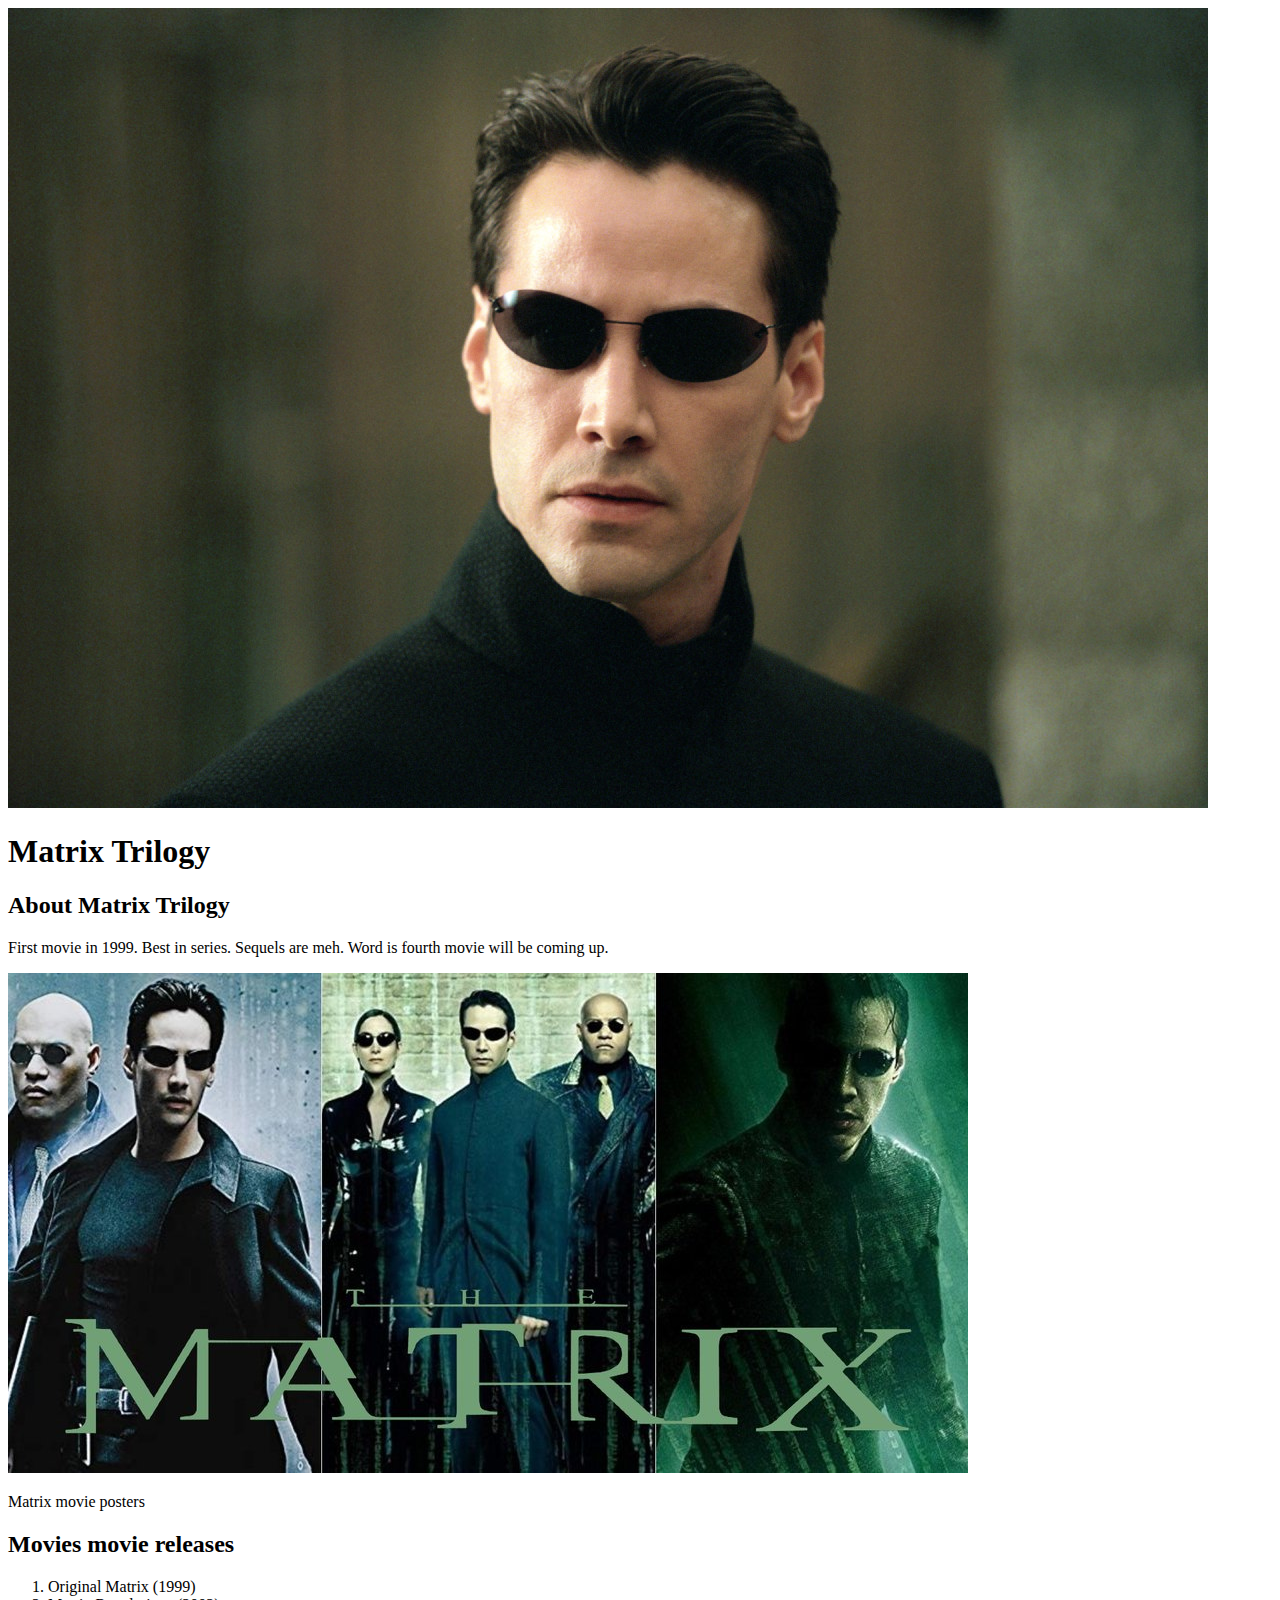
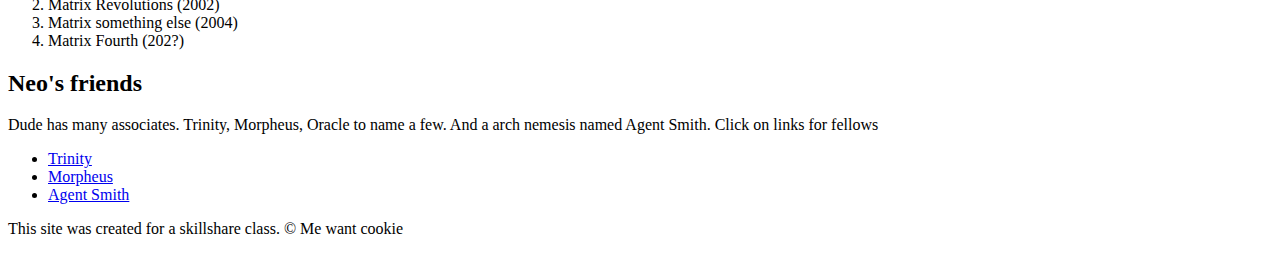
==== index.html @ dc68ed2a "add characters for index.html" ====
<!DOCTYPE html>
<html>
<head>
	<title>Matrix</title>
	<link rel="icon" href="img/neo-avatar.jpg">
</head>
<body>
	<!-- Header element -->
	<header>
		<img src="img/neo-avatar.jpg">
		<h1>Matrix Trilogy</h1>
	</header>


	<!-- Main element  -->
	<main>
		<h2>About Matrix Trilogy</h2>
		<p>First movie in 1999. Best in series. Sequels are meh. Word is fourth movie will be coming up.</p>
		<img src="img/matrix-movie-posters.jpg">
		<p>Matrix movie posters</p>
		
		<h2>Movies movie releases</h2>
		<ol>
			<li>Original Matrix (1999)</li>
			<li>Matrix Revolutions (2002)</li>
			<li>Matrix something else (2004)</li>
			<li>Matrix Fourth (202?)</li>
		</ol>
		<!--  Friends -->
		<h2>Neo's friends</h2>
		<p>Dude has many associates. Trinity, Morpheus, Oracle to name a few. And a arch nemesis named Agent Smith. Click on links for fellows</p>
		<ul>
			<li><a href="https://en.wikipedia.org/wiki/Trinity_(The_Matrix)">Trinity</a></li>
			<li><a href="https://en.wikipedia.org/wiki/Morpheus_(The_Matrix)">Morpheus</a></li>
			<li><a href="https://en.wikipedia.org/wiki/Agent_Smith">Agent Smith</a></li>

		</ul>

	</main>

	<!-- Footer element -->
	<footer>
		<p>This site was created for a skillshare class. &copy;
		Me want cookie</p>
	</footer>
</body>
</html>
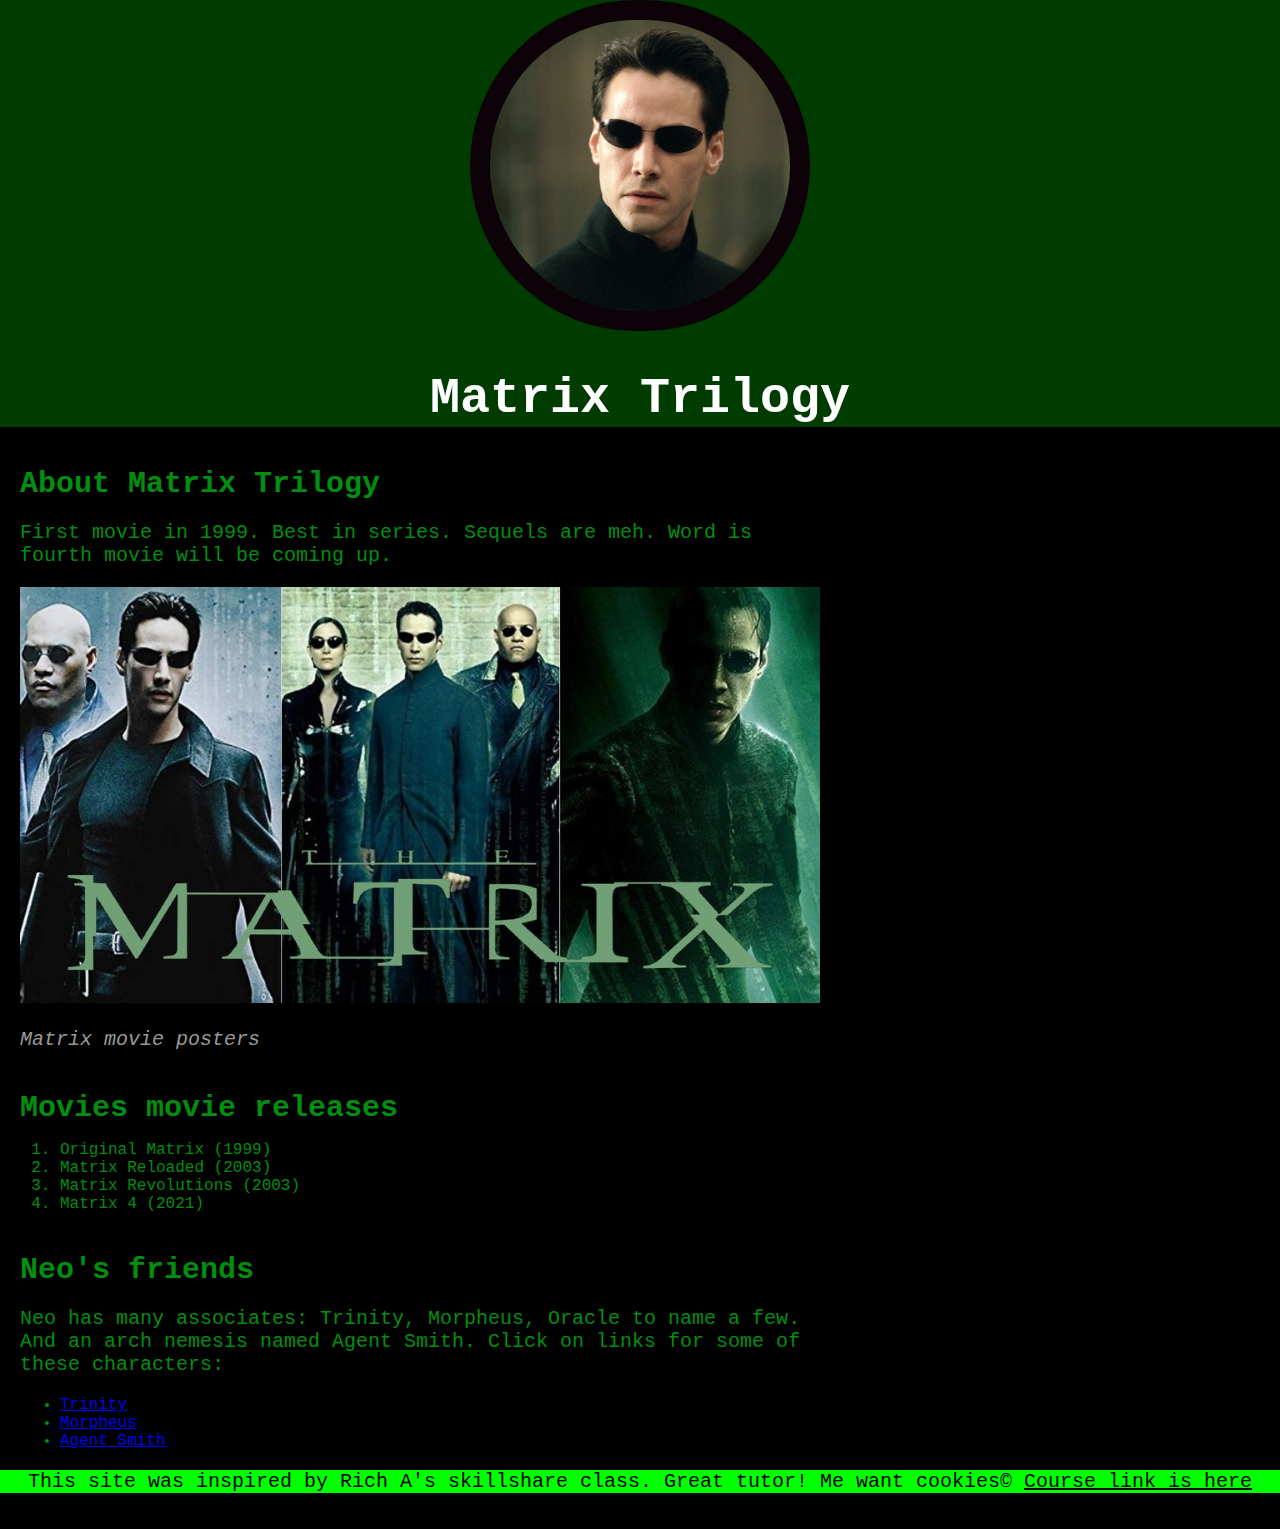
==== commit ffba31ce: "wrote css for characters" ====
--- a/index.html
+++ b/index.html
@@ -2,7 +2,8 @@
 <html>
 <head>
 	<title>Matrix</title>
-	<link rel="icon" href="img/neo-avatar.jpg">
+	<link rel="icon" href="img/neo-avatar.jpg"> <!-- for FavIcon -->
+	<link rel="stylesheet" type="text/css" href="css/movie.css">
 </head>
 <body>
 	<!-- Header element -->
@@ -17,18 +18,18 @@
 		<h2>About Matrix Trilogy</h2>
 		<p>First movie in 1999. Best in series. Sequels are meh. Word is fourth movie will be coming up.</p>
 		<img src="img/matrix-movie-posters.jpg">
-		<p>Matrix movie posters</p>
+		<p  class="caption">Matrix movie posters</p>
 		
 		<h2>Movies movie releases</h2>
 		<ol>
 			<li>Original Matrix (1999)</li>
-			<li>Matrix Revolutions (2002)</li>
-			<li>Matrix something else (2004)</li>
-			<li>Matrix Fourth (202?)</li>
+			<li>Matrix Reloaded (2003)</li>
+			<li>Matrix Revolutions (2003)</li>
+			<li>Matrix 4 (2021)</li>
 		</ol>
 		<!--  Friends -->
 		<h2>Neo's friends</h2>
-		<p>Dude has many associates. Trinity, Morpheus, Oracle to name a few. And a arch nemesis named Agent Smith. Click on links for fellows</p>
+		<p>Neo has many associates: Trinity, Morpheus, Oracle to name a few. And an arch nemesis named Agent Smith. Click on links for some of these characters:</p>
 		<ul>
 			<li><a href="https://en.wikipedia.org/wiki/Trinity_(The_Matrix)">Trinity</a></li>
 			<li><a href="https://en.wikipedia.org/wiki/Morpheus_(The_Matrix)">Morpheus</a></li>
@@ -40,8 +41,7 @@
 
 	<!-- Footer element -->
 	<footer>
-		<p>This site was created for a skillshare class. &copy;
-		Me want cookie</p>
+		<p>This site was inspired by Rich A's skillshare class. Great tutor! Me want cookies&copy; <a href="https://skl.sh/3fgZute">Course link is here</a></p>
 	</footer>
 </body>
 </html>--- a/css/movie.css
+++ b/css/movie.css
@@ -0,0 +1,101 @@
+body{
+
+	margin: 0;
+	font-family: ocr a extended, monospace, courier;
+	background-color: black;
+}
+
+header{
+	background-color: #003B00;
+	font-color: #008F11;
+	text-align: center;
+}
+
+h1, h2{
+	font-family: ocr a extended, monospace, courier;
+}
+ 
+header h1{
+	color: white;
+	font-size: 50px;
+} 
+
+header img{
+	border-radius: 170px;
+	width: 300px;
+	border: 20px solid #0D0208;
+}
+	/* for ain element */
+main{
+	max-width: 800px;
+	margin: 0, auto;
+	padding: 0 20px;
+	color: #008F11;
+
+}
+
+main img{
+	max-width: 800px;
+}
+
+
+h2{font-size: 30px;
+	color: #008F11;
+	margin: 40px 0 10px;
+}
+
+p{
+	font-size: 20px;
+	font-color: white;
+}
+
+a:hover{
+	color: white;
+	background-color: #008F11;
+}
+
+footer{
+	background-color: lime;
+	text-align: center;
+	color: black;
+	padding: auto;
+}
+
+footer a{
+	color: #0D0208;
+}
+
+footer a:hover{
+	opacity: 0.5;
+	background-color: transparent;
+}
+
+
+p.caption{
+	color: #999999;
+	font-style: italic;
+}
+
+/* 
+font-family: ocr a extended, monospace, courier;
+
+Name: Malachite
+Name: Vampire Black
+Hex: #0D0208
+RGB: (13, 2, 8)
+CMYK: 0, 0.846, 0.384, 0.949
+DARK GREEN	
+Name: Dark Green
+Hex: #003B00
+RGB: (0, 59, 0)
+CMYK: 1, 0, 1, 0.768
+ISLAMIC GREEN	
+Name: Islamic Green
+Hex: #008F11
+RGB: (0, 143, 17)
+CMYK: 1, 0, 0.881, 0.439
+MALACHITE	
+Name: Malachite
+Hex: #00FF41
+RGB: (0, 255, 65)
+CMYK: 1, 0, 0.745, 0 */
